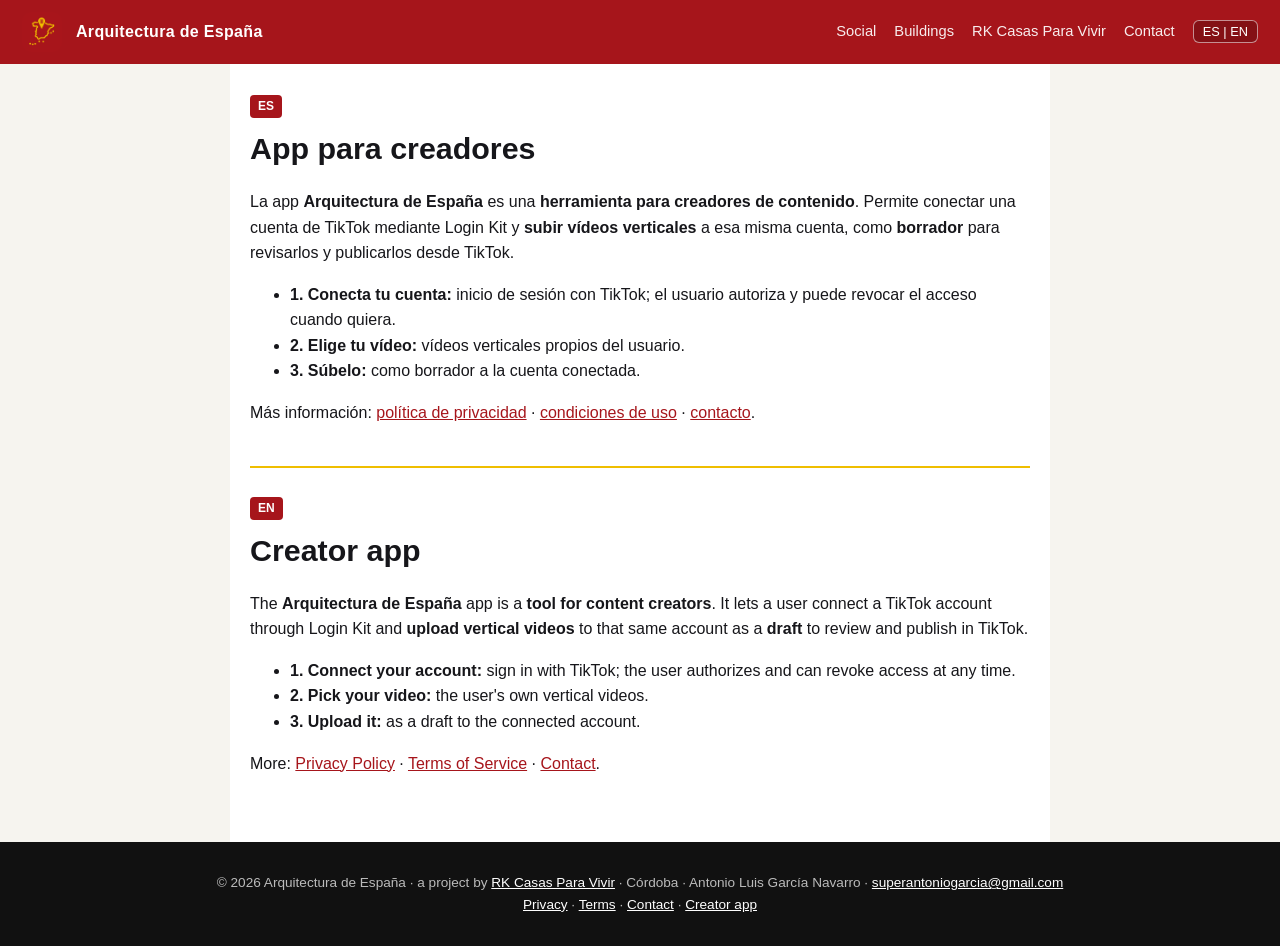
==== app/index.html @ 39c49f84 "Rediseño: página oficial (no publicado en main)" ====
<!DOCTYPE html>
<html lang="es">
<head>
<meta charset="utf-8">
<meta name="viewport" content="width=device-width, initial-scale=1">
<title>App para creadores · Arquitectura de España</title>
<meta name="description" content="App «Arquitectura de España»: herramienta para creadores que conecta una cuenta de TikTok y sube vídeos verticales.">
<meta property="og:title" content="App para creadores · Arquitectura de España"><meta property="og:description" content="App «Arquitectura de España»: herramienta para creadores que conecta una cuenta de TikTok y sube vídeos verticales."><meta property="og:type" content="website">
<link rel="icon" type="image/png" href="../assets/favicon.png">
<link rel="apple-touch-icon" href="../assets/logo.png">
<link rel="stylesheet" href="../assets/style.css">
</head>
<body>
<header class="top solid"><img src="../assets/logo.png" alt="Logo"><a class="brand" href="../">Arquitectura de España</a>
<nav><a class="hide" href="../#redes"><span class="es">Redes</span><span class="en">Social</span></a><a class="hide" href="../#galeria"><span class="es">Edificios</span><span class="en">Buildings</span></a><a class="hide" href="../#rk">RK Casas Para Vivir</a><a href="../contact/"><span class="es">Contacto</span><span class="en">Contact</span></a><button class="lg" type="button">ES | EN</button></nav></header>
<main class="txt">
<span class="lang">ES</span><h1>App para creadores</h1>
<p>La app <strong>Arquitectura de España</strong> es una <strong>herramienta para creadores de contenido</strong>. Permite conectar una cuenta de TikTok mediante Login Kit y <strong>subir vídeos verticales</strong> a esa misma cuenta, como <strong>borrador</strong> para revisarlos y publicarlos desde TikTok.</p>
<ul><li><b>1. Conecta tu cuenta:</b> inicio de sesión con TikTok; el usuario autoriza y puede revocar el acceso cuando quiera.</li><li><b>2. Elige tu vídeo:</b> vídeos verticales propios del usuario.</li><li><b>3. Súbelo:</b> como borrador a la cuenta conectada.</li></ul>
<p>Más información: <a href="../privacy-policy/">política de privacidad</a> · <a href="../terms-of-service/">condiciones de uso</a> · <a href="../contact/">contacto</a>.</p>
<hr class="sep"><span class="lang">EN</span><div lang="en"><h1>Creator app</h1>
<p>The <strong>Arquitectura de España</strong> app is a <strong>tool for content creators</strong>. It lets a user connect a TikTok account through Login Kit and <strong>upload vertical videos</strong> to that same account as a <strong>draft</strong> to review and publish in TikTok.</p>
<ul><li><b>1. Connect your account:</b> sign in with TikTok; the user authorizes and can revoke access at any time.</li><li><b>2. Pick your video:</b> the user's own vertical videos.</li><li><b>3. Upload it:</b> as a draft to the connected account.</li></ul>
<p>More: <a href="../privacy-policy/">Privacy Policy</a> · <a href="../terms-of-service/">Terms of Service</a> · <a href="../contact/">Contact</a>.</p></div>
</main><footer>© 2026 Arquitectura de España · <span class="es">un proyecto de</span><span class="en">a project by</span> <a href="https://casasparavivir.es/">RK Casas Para Vivir</a> · Córdoba · Antonio Luis García Navarro · <a href="mailto:superantoniogarcia@gmail.com">superantoniogarcia@gmail.com</a><br>
<a href="../privacy-policy/"><span class="es">Privacidad</span><span class="en">Privacy</span></a> · <a href="../terms-of-service/"><span class="es">Condiciones</span><span class="en">Terms</span></a> · <a href="../contact/"><span class="es">Contacto</span><span class="en">Contact</span></a> · <a href="../app/"><span class="es">App para creadores</span><span class="en">Creator app</span></a></footer>
<script>(function(){var l=localStorage.getItem('lang')||((navigator.language||'es').slice(0,2)=='es'?'es':'en');document.documentElement.lang=l;
document.querySelectorAll('.lg').forEach(function(b){b.onclick=function(){l=document.documentElement.lang=='es'?'en':'es';document.documentElement.lang=l;localStorage.setItem('lang',l)}})})();</script>
</body></html>
---- assets/style.css ----
:root{--red:#a6151b;--yellow:#efbe00;--ink:#16161a;--muted:#6b6f76;--line:#e7e5e0;--bg:#f6f4ef}
*{box-sizing:border-box}html{scroll-behavior:smooth}
body{margin:0;font-family:-apple-system,BlinkMacSystemFont,"Segoe UI",Roboto,Helvetica,Arial,sans-serif;color:var(--ink);background:var(--bg);line-height:1.6}
html[lang=es] .en,html[lang=en] .es{display:none!important}
a{color:var(--red)}img{max-width:100%;display:block}
.top{position:fixed;inset:0 0 auto 0;z-index:10;display:flex;align-items:center;gap:14px;padding:12px 22px;background:linear-gradient(#000a,#0000);color:#fff}
.top.solid{position:sticky;background:var(--red)}
.top img{width:40px;height:40px;border-radius:9px}
.top .brand{color:#fff;text-decoration:none;font-weight:800;letter-spacing:.02em}
.top nav{margin-left:auto;display:flex;gap:18px;align-items:center;flex-wrap:wrap}
.top nav a{color:#fff;text-decoration:none;font-size:.92rem;opacity:.92}
.top nav a:hover{text-decoration:underline}
.lg{border:1px solid #fff8;background:#0003;color:#fff;border-radius:6px;padding:3px 9px;font-size:.8rem;cursor:pointer}
.hero{position:relative;min-height:min(92vh,820px);display:flex;align-items:flex-end;color:#fff;overflow:hidden;background:#111}
.hero .strip{position:absolute;inset:0;display:grid;grid-template-columns:repeat(6,1fr)}
.hero .strip img{width:100%;height:100%;object-fit:cover}
.hero:after{content:"";position:absolute;inset:0;background:linear-gradient(180deg,#0006 0%,#0000 35%,#000d 100%)}
.hero .in{position:relative;z-index:2;max-width:1100px;margin:0 auto;padding:0 22px 56px;width:100%}
.kick{display:inline-block;background:var(--yellow);color:#111;font-weight:800;font-size:.8rem;letter-spacing:.08em;padding:4px 10px;text-transform:uppercase}
.hero h1{font-size:clamp(2.6rem,8vw,6rem);line-height:.95;margin:.3em 0 .2em;letter-spacing:-.02em}
.hero p{font-size:clamp(1.05rem,2.2vw,1.5rem);max-width:720px;margin:.3em 0}
.q{color:var(--yellow);font-weight:800;font-size:clamp(1.3rem,3vw,2rem);margin:.5em 0 1em}
.btns{display:flex;gap:12px;flex-wrap:wrap;margin-top:8px}
.btn{display:inline-flex;align-items:center;gap:8px;padding:14px 22px;border-radius:999px;font-weight:700;text-decoration:none;color:#fff;border:2px solid #fff;font-size:1rem}
.btn:hover{background:#fff;color:#111}
.btn.ig{background:linear-gradient(45deg,#f09433,#dc2743,#bc1888);border-color:transparent}
.btn.tt{background:#000}.btn.yt{background:#e00;border-color:transparent}.btn.fb{background:#1877f2;border-color:transparent}
.btn.ig:hover,.btn.tt:hover,.btn.yt:hover,.btn.fb:hover{color:#fff;filter:brightness(1.15);background:inherit}
section{padding:64px 22px}
.wrap{max-width:1100px;margin:0 auto}
h2{font-size:clamp(1.6rem,4vw,2.5rem);margin:0 0 .3em;letter-spacing:-.01em}
h2:after{content:"";display:block;width:64px;height:5px;background:var(--yellow);margin-top:10px}
.lead{max-width:760px;color:#333;font-size:1.1rem}
.nums{display:grid;grid-template-columns:repeat(auto-fit,minmax(150px,1fr));gap:14px;margin:26px 0}
.num{background:#fff;border:1px solid var(--line);padding:18px;border-top:5px solid var(--red)}
.num b{display:block;font-size:2rem;line-height:1.1}
.num span{color:var(--muted);font-size:.9rem}
.nets{display:grid;grid-template-columns:repeat(auto-fit,minmax(230px,1fr));gap:14px}
.net{background:#fff;border:1px solid var(--line);padding:16px}
.net h3{margin:0 0 6px}.net small{color:var(--muted)}
.net div{display:flex;justify-content:space-between;border-top:1px solid var(--line);padding:5px 0;font-size:.95rem}
.upd{color:var(--muted);font-size:.85rem;margin-top:12px}
.dark{background:#16161a;color:#fff}.dark h2:after{background:var(--yellow)}
.grid{display:grid;grid-template-columns:repeat(auto-fill,minmax(170px,1fr));gap:14px}
.card{position:relative;display:block;aspect-ratio:9/16;overflow:hidden;background:#000;text-decoration:none;color:#fff}
.card img{width:100%;height:100%;object-fit:cover;transition:transform .4s}
.card:hover img{transform:scale(1.06)}
.card .cap{position:absolute;inset:auto 0 0 0;padding:34px 10px 10px;background:linear-gradient(#0000,#000d);font-size:.85rem;line-height:1.25}
.card .cap b{display:block;font-size:.95rem}
.card .no{position:absolute;top:8px;left:8px;background:var(--yellow);color:#111;font-weight:800;font-size:.72rem;padding:2px 7px}
.rk{background:var(--red);color:#fff}.rk h2:after{background:var(--yellow)}.rk a.btn{border-color:#fff}
.rk .row{display:flex;gap:32px;align-items:center;flex-wrap:wrap}
.rk .row>div{flex:1 1 380px}
.small{padding:30px 22px;background:#fff;border-top:1px solid var(--line)}
.small .wrap{display:flex;gap:18px;align-items:center;flex-wrap:wrap;font-size:.9rem;color:#444}
.small img{width:44px;height:44px;border-radius:10px}
footer{background:#111;color:#bbb;padding:30px 22px;font-size:.85rem;text-align:center}
footer a{color:#fff}
/* páginas de texto */
main.txt{max-width:820px;margin:0 auto;padding:28px 20px 50px;background:#fff;min-height:70vh}
main.txt h1{font-size:1.9rem;margin:.2em 0}main.txt h2{font-size:1.2rem;color:var(--red);margin:1.5em 0 .3em}main.txt h2:after{display:none}
.lang{display:inline-block;font-size:.75rem;font-weight:700;color:#fff;background:var(--red);padding:2px 8px;border-radius:4px}
.meta{color:var(--muted);font-size:.9rem}hr.sep{border:0;border-top:2px solid var(--yellow);margin:40px 0 26px}
@media(max-width:700px){.hero .strip{grid-template-columns:repeat(3,1fr)}.hero .strip img:nth-child(n+4){display:none}.top nav a.hide{display:none}section{padding:44px 16px}.grid{grid-template-columns:repeat(2,1fr)}}
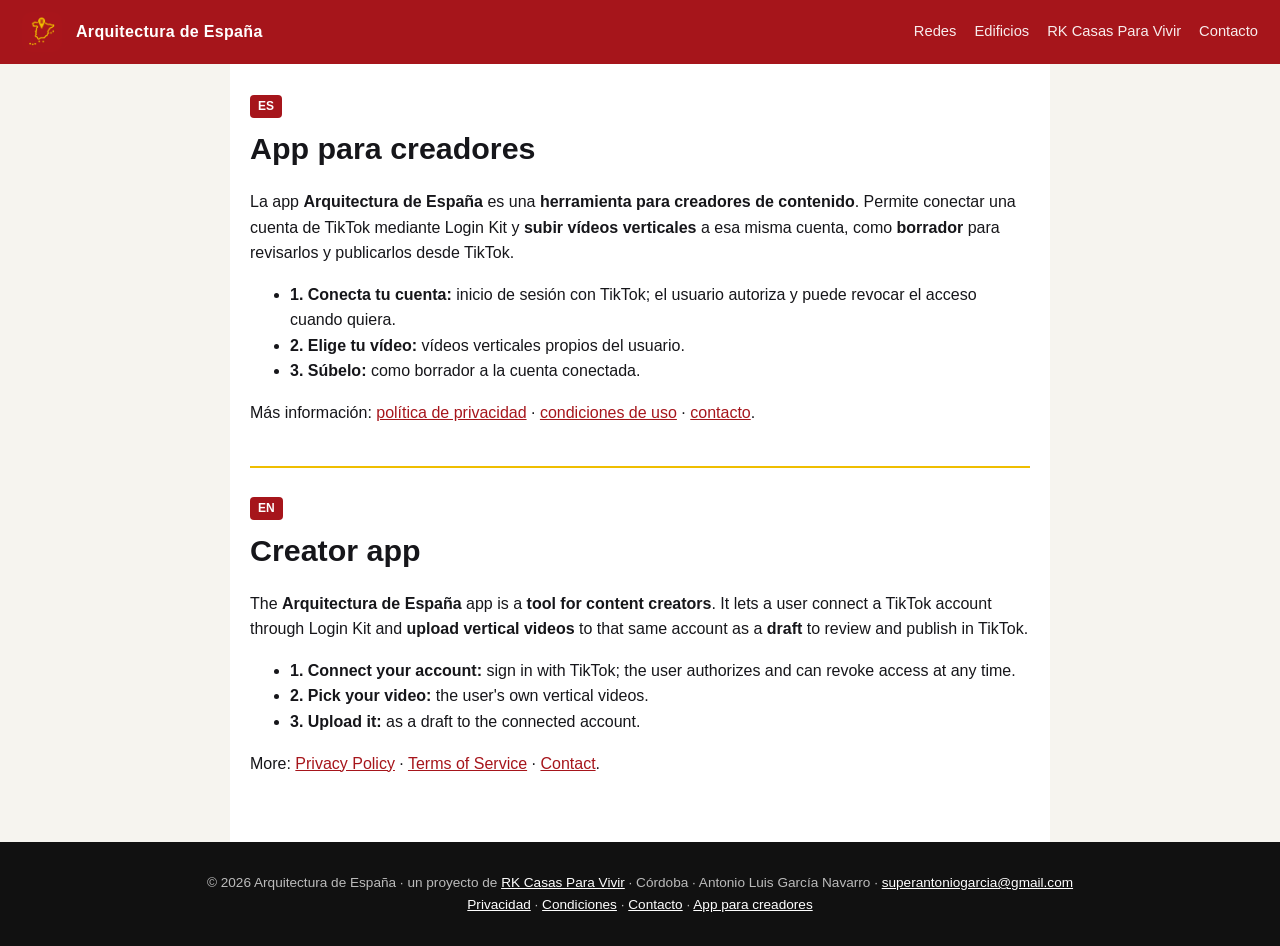
==== commit 5c164472: "Rediseño: hero con vídeos, ES por defecto + botón EN" ====
--- a/app/index.html
+++ b/app/index.html
@@ -12,7 +12,7 @@
 </head>
 <body>
 <header class="top solid"><img src="../assets/logo.png" alt="Logo"><a class="brand" href="../">Arquitectura de España</a>
-<nav><a class="hide" href="../#redes"><span class="es">Redes</span><span class="en">Social</span></a><a class="hide" href="../#galeria"><span class="es">Edificios</span><span class="en">Buildings</span></a><a class="hide" href="../#rk">RK Casas Para Vivir</a><a href="../contact/"><span class="es">Contacto</span><span class="en">Contact</span></a><button class="lg" type="button">ES | EN</button></nav></header>
+<nav><a class="hide" href="../#redes"><span class="es">Redes</span><span class="en">Social</span></a><a class="hide" href="../#galeria"><span class="es">Edificios</span><span class="en">Buildings</span></a><a class="hide" href="../#rk">RK Casas Para Vivir</a><a href="../contact/"><span class="es">Contacto</span><span class="en">Contact</span></a></nav></header>
 <main class="txt">
 <span class="lang">ES</span><h1>App para creadores</h1>
 <p>La app <strong>Arquitectura de España</strong> es una <strong>herramienta para creadores de contenido</strong>. Permite conectar una cuenta de TikTok mediante Login Kit y <strong>subir vídeos verticales</strong> a esa misma cuenta, como <strong>borrador</strong> para revisarlos y publicarlos desde TikTok.</p>
@@ -24,6 +24,5 @@
 <p>More: <a href="../privacy-policy/">Privacy Policy</a> · <a href="../terms-of-service/">Terms of Service</a> · <a href="../contact/">Contact</a>.</p></div>
 </main><footer>© 2026 Arquitectura de España · <span class="es">un proyecto de</span><span class="en">a project by</span> <a href="https://casasparavivir.es/">RK Casas Para Vivir</a> · Córdoba · Antonio Luis García Navarro · <a href="mailto:superantoniogarcia@gmail.com">superantoniogarcia@gmail.com</a><br>
 <a href="../privacy-policy/"><span class="es">Privacidad</span><span class="en">Privacy</span></a> · <a href="../terms-of-service/"><span class="es">Condiciones</span><span class="en">Terms</span></a> · <a href="../contact/"><span class="es">Contacto</span><span class="en">Contact</span></a> · <a href="../app/"><span class="es">App para creadores</span><span class="en">Creator app</span></a></footer>
-<script>(function(){var l=localStorage.getItem('lang')||((navigator.language||'es').slice(0,2)=='es'?'es':'en');document.documentElement.lang=l;
-document.querySelectorAll('.lg').forEach(function(b){b.onclick=function(){l=document.documentElement.lang=='es'?'en':'es';document.documentElement.lang=l;localStorage.setItem('lang',l)}})})();</script>
+
 </body></html>
--- a/assets/style.css
+++ b/assets/style.css
@@ -13,9 +13,9 @@
 .lg{border:1px solid #fff8;background:#0003;color:#fff;border-radius:6px;padding:3px 9px;font-size:.8rem;cursor:pointer}
 .hero{position:relative;min-height:min(92vh,820px);display:flex;align-items:flex-end;color:#fff;overflow:hidden;background:#111}
 .hero .strip{position:absolute;inset:0;display:grid;grid-template-columns:repeat(6,1fr)}
-.hero .strip img{width:100%;height:100%;object-fit:cover}
+.hero .vs{position:relative;overflow:hidden;background:#222}.hero .vs video{position:absolute;inset:0;width:100%;height:100%;object-fit:cover}
 .hero:after{content:"";position:absolute;inset:0;background:linear-gradient(180deg,#0006 0%,#0000 35%,#000d 100%)}
-.hero .in{position:relative;z-index:2;max-width:1100px;margin:0 auto;padding:0 22px 56px;width:100%}
+.hero .in{position:relative;z-index:2;max-width:1100px;margin:0 auto;padding:110px 22px 56px;width:100%}
 .kick{display:inline-block;background:var(--yellow);color:#111;font-weight:800;font-size:.8rem;letter-spacing:.08em;padding:4px 10px;text-transform:uppercase}
 .hero h1{font-size:clamp(2.6rem,8vw,6rem);line-height:.95;margin:.3em 0 .2em;letter-spacing:-.02em}
 .hero p{font-size:clamp(1.05rem,2.2vw,1.5rem);max-width:720px;margin:.3em 0}
@@ -61,4 +61,4 @@
 main.txt h1{font-size:1.9rem;margin:.2em 0}main.txt h2{font-size:1.2rem;color:var(--red);margin:1.5em 0 .3em}main.txt h2:after{display:none}
 .lang{display:inline-block;font-size:.75rem;font-weight:700;color:#fff;background:var(--red);padding:2px 8px;border-radius:4px}
 .meta{color:var(--muted);font-size:.9rem}hr.sep{border:0;border-top:2px solid var(--yellow);margin:40px 0 26px}
-@media(max-width:700px){.hero .strip{grid-template-columns:repeat(3,1fr)}.hero .strip img:nth-child(n+4){display:none}.top nav a.hide{display:none}section{padding:44px 16px}.grid{grid-template-columns:repeat(2,1fr)}}
+@media(max-width:700px){.top{padding:10px 14px;gap:8px;background:linear-gradient(#000c,#0000)}.top .brand{font-size:.9rem;line-height:1.1}.top nav{gap:10px}.top nav a{font-size:.85rem}.top img{width:34px;height:34px}.hero{min-height:min(100svh,860px)}.hero .in{padding:96px 16px 36px}.hero h1{font-size:2.5rem}.hero .strip{grid-template-columns:repeat(3,1fr)}.hero .vs:nth-child(n+4){display:none}.top nav a.hide{display:none}section{padding:44px 16px}.grid{grid-template-columns:repeat(2,1fr)}}
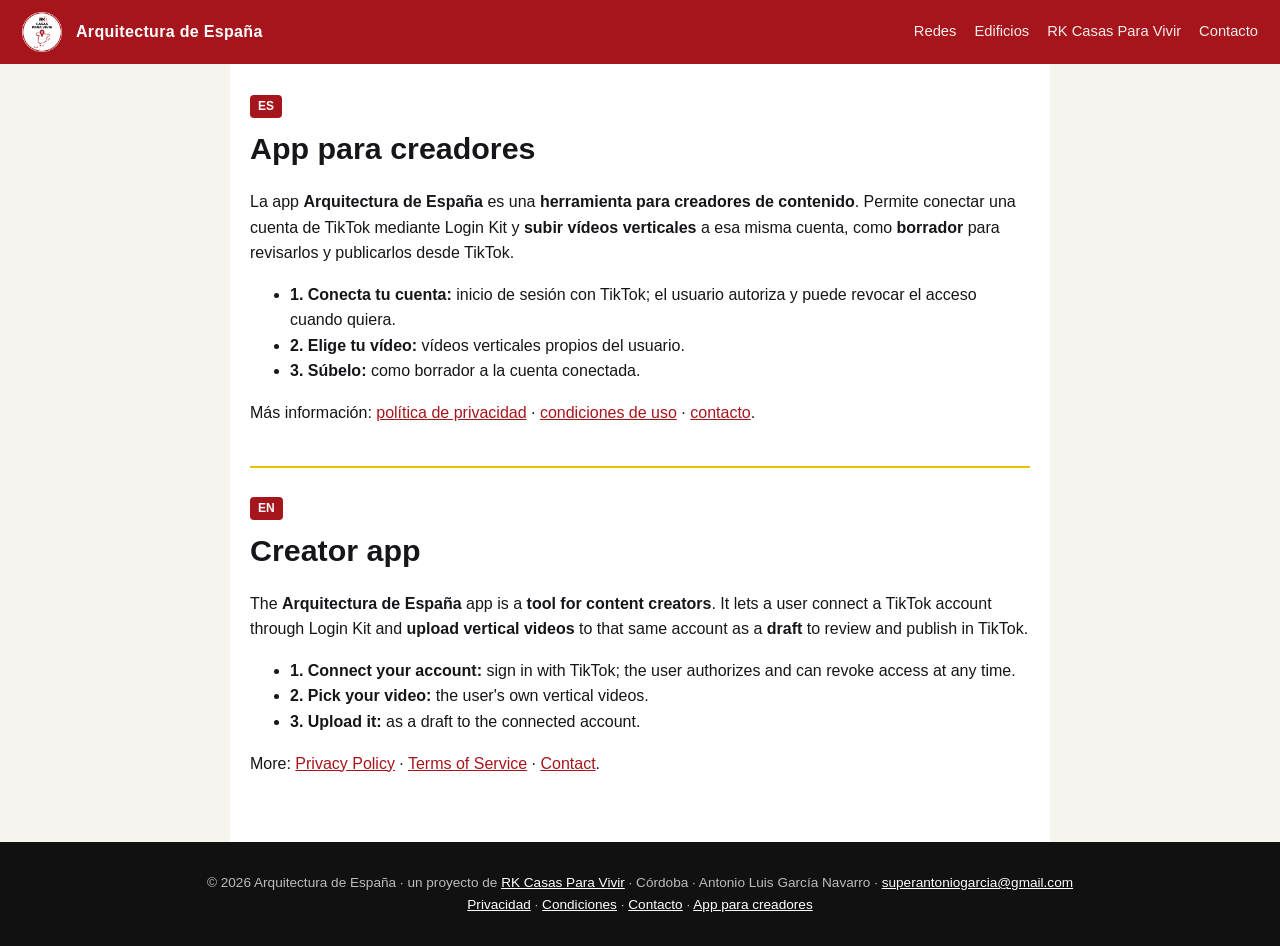
==== commit 7556c07d: "Logo nuevo (Z5b) en cabecera y favicon" ====
--- a/app/index.html
+++ b/app/index.html
@@ -6,12 +6,12 @@
 <title>App para creadores · Arquitectura de España</title>
 <meta name="description" content="App «Arquitectura de España»: herramienta para creadores que conecta una cuenta de TikTok y sube vídeos verticales.">
 <meta property="og:title" content="App para creadores · Arquitectura de España"><meta property="og:description" content="App «Arquitectura de España»: herramienta para creadores que conecta una cuenta de TikTok y sube vídeos verticales."><meta property="og:type" content="website">
-<link rel="icon" type="image/png" href="../assets/favicon.png">
-<link rel="apple-touch-icon" href="../assets/logo.png">
+<link rel="icon" type="image/png" href="../assets/favicon-ade.png"><link rel="shortcut icon" href="../assets/favicon-ade.ico">
+<link rel="apple-touch-icon" href="../assets/logo-ade.png">
 <link rel="stylesheet" href="../assets/style.css">
 </head>
 <body>
-<header class="top solid"><img src="../assets/logo.png" alt="Logo"><a class="brand" href="../">Arquitectura de España</a>
+<header class="top solid"><img src="../assets/logo-ade.png" alt="Logo"><a class="brand" href="../">Arquitectura de España</a>
 <nav><a class="hide" href="../#redes"><span class="es">Redes</span><span class="en">Social</span></a><a class="hide" href="../#galeria"><span class="es">Edificios</span><span class="en">Buildings</span></a><a class="hide" href="../#rk">RK Casas Para Vivir</a><a href="../contact/"><span class="es">Contacto</span><span class="en">Contact</span></a></nav></header>
 <main class="txt">
 <span class="lang">ES</span><h1>App para creadores</h1>
